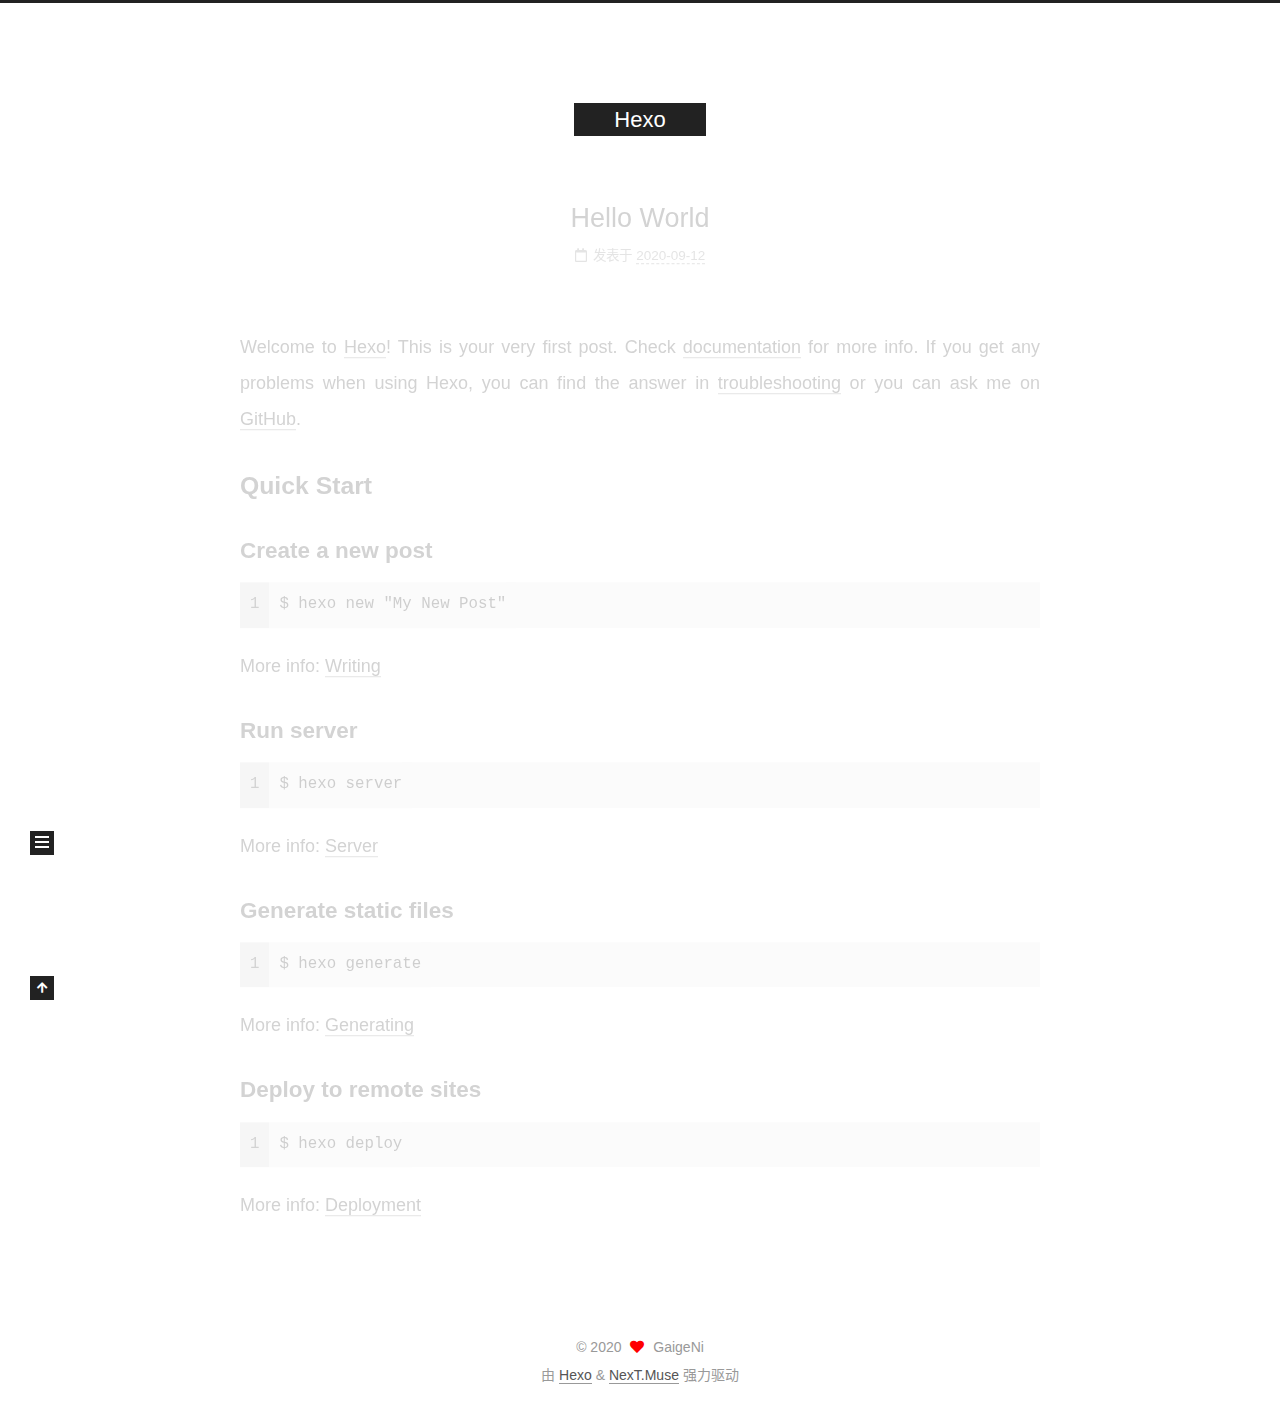
==== index.html @ 08816b99 "Site updated: 2020-09-12 10:30:13" ====
<!DOCTYPE html>
<html lang="zh-CN">
<head>
  <meta charset="UTF-8">
<meta name="viewport" content="width=device-width, initial-scale=1, maximum-scale=2">
<meta name="theme-color" content="#222">
<meta name="generator" content="Hexo 5.1.1">
  <link rel="apple-touch-icon" sizes="180x180" href="/images/apple-touch-icon-next.png">
  <link rel="icon" type="image/png" sizes="32x32" href="/images/favicon-32x32-next.png">
  <link rel="icon" type="image/png" sizes="16x16" href="/images/favicon-16x16-next.png">
  <link rel="mask-icon" href="/images/logo.svg" color="#222">

<link rel="stylesheet" href="/css/main.css">


<link rel="stylesheet" href="/lib/font-awesome/css/all.min.css">

<script id="hexo-configurations">
    var NexT = window.NexT || {};
    var CONFIG = {"hostname":"gaigeni.github.io","root":"/","scheme":"Muse","version":"8.0.0-rc.3","exturl":false,"sidebar":{"position":"left","display":"post","padding":18,"offset":12,"onmobile":false},"copycode":{"enable":false,"show_result":false,"style":null},"back2top":{"enable":true,"sidebar":false,"scrollpercent":false},"bookmark":{"enable":false,"color":"#222","save":"auto"},"fancybox":false,"mediumzoom":false,"lazyload":false,"pangu":false,"comments":{"style":"tabs","active":null,"storage":true,"lazyload":false,"nav":null},"algolia":{"hits":{"per_page":10},"labels":{"input_placeholder":"Search for Posts","hits_empty":"We didn't find any results for the search: ${query}","hits_stats":"${hits} results found in ${time} ms"}},"localsearch":{"enable":false,"trigger":"auto","top_n_per_article":1,"unescape":false,"preload":false},"motion":{"enable":true,"async":false,"transition":{"post_block":"fadeIn","post_header":"slideDownIn","post_body":"slideDownIn","coll_header":"slideLeftIn","sidebar":"slideUpIn"}}};
  </script>

  <meta property="og:type" content="website">
<meta property="og:title" content="Hexo">
<meta property="og:url" content="https://gaigeni.github.io/index.html">
<meta property="og:site_name" content="Hexo">
<meta property="og:locale" content="zh_CN">
<meta property="article:author" content="GaigeNi">
<meta name="twitter:card" content="summary">

<link rel="canonical" href="https://gaigeni.github.io/">


<script id="page-configurations">
  // https://hexo.io/docs/variables.html
  CONFIG.page = {
    sidebar: "",
    isHome : true,
    isPost : false,
    lang   : 'zh-CN'
  };
</script>

  <title>Hexo</title>
  






  <noscript>
  <style>
  .use-motion .brand,
  .use-motion .menu-item,
  .sidebar-inner,
  .use-motion .post-block,
  .use-motion .pagination,
  .use-motion .comments,
  .use-motion .post-header,
  .use-motion .post-body,
  .use-motion .collection-header { opacity: initial; }

  .use-motion .site-title,
  .use-motion .site-subtitle {
    opacity: initial;
    top: initial;
  }

  .use-motion .logo-line-before i { left: initial; }
  .use-motion .logo-line-after i { right: initial; }
  </style>
</noscript>

</head>

<body itemscope itemtype="http://schema.org/WebPage">
  <div class="container use-motion">
    <div class="headband"></div>

    <header class="header" itemscope itemtype="http://schema.org/WPHeader">
      <div class="header-inner"><div class="site-brand-container">
  <div class="site-nav-toggle">
    <div class="toggle" aria-label="切换导航栏">
    </div>
  </div>

  <div class="site-meta">

    <a href="/" class="brand" rel="start">
      <span class="logo-line-before"><i></i></span>
      <h1 class="site-title">Hexo</h1>
      <span class="logo-line-after"><i></i></span>
    </a>
  </div>

  <div class="site-nav-right">
    <div class="toggle popup-trigger">
    </div>
  </div>
</div>







</div>
    </header>

    
  <div class="back-to-top">
    <i class="fa fa-arrow-up"></i>
    <span>0%</span>
  </div>


    <main class="main">
      <div class="main-inner">
        <div class="content-wrap">
          

          <div class="content index posts-expand">
            
      
  
  
  <article itemscope itemtype="http://schema.org/Article" class="post-block" lang="zh-CN">
    <link itemprop="mainEntityOfPage" href="https://gaigeni.github.io/2020/09/12/hello-world/">

    <span hidden itemprop="author" itemscope itemtype="http://schema.org/Person">
      <meta itemprop="image" content="/images/avatar.gif">
      <meta itemprop="name" content="GaigeNi">
      <meta itemprop="description" content="">
    </span>

    <span hidden itemprop="publisher" itemscope itemtype="http://schema.org/Organization">
      <meta itemprop="name" content="Hexo">
    </span>
      <header class="post-header">
        <h2 class="post-title" itemprop="name headline">
          
            <a href="/2020/09/12/hello-world/" class="post-title-link" itemprop="url">Hello World</a>
        </h2>

        <div class="post-meta">
            <span class="post-meta-item">
              <span class="post-meta-item-icon">
                <i class="far fa-calendar"></i>
              </span>
              <span class="post-meta-item-text">发表于</span>

              <time title="创建时间：2020-09-12 09:57:28" itemprop="dateCreated datePublished" datetime="2020-09-12T09:57:28+08:00">2020-09-12</time>
            </span>

          

        </div>
      </header>

    
    
    
    <div class="post-body" itemprop="articleBody">

      
          <p>Welcome to <a target="_blank" rel="noopener" href="https://hexo.io/">Hexo</a>! This is your very first post. Check <a target="_blank" rel="noopener" href="https://hexo.io/docs/">documentation</a> for more info. If you get any problems when using Hexo, you can find the answer in <a target="_blank" rel="noopener" href="https://hexo.io/docs/troubleshooting.html">troubleshooting</a> or you can ask me on <a target="_blank" rel="noopener" href="https://github.com/hexojs/hexo/issues">GitHub</a>.</p>
<h2 id="Quick-Start"><a href="#Quick-Start" class="headerlink" title="Quick Start"></a>Quick Start</h2><h3 id="Create-a-new-post"><a href="#Create-a-new-post" class="headerlink" title="Create a new post"></a>Create a new post</h3><figure class="highlight bash"><table><tr><td class="gutter"><pre><span class="line">1</span><br></pre></td><td class="code"><pre><span class="line">$ hexo new <span class="string">&quot;My New Post&quot;</span></span><br></pre></td></tr></table></figure>

<p>More info: <a target="_blank" rel="noopener" href="https://hexo.io/docs/writing.html">Writing</a></p>
<h3 id="Run-server"><a href="#Run-server" class="headerlink" title="Run server"></a>Run server</h3><figure class="highlight bash"><table><tr><td class="gutter"><pre><span class="line">1</span><br></pre></td><td class="code"><pre><span class="line">$ hexo server</span><br></pre></td></tr></table></figure>

<p>More info: <a target="_blank" rel="noopener" href="https://hexo.io/docs/server.html">Server</a></p>
<h3 id="Generate-static-files"><a href="#Generate-static-files" class="headerlink" title="Generate static files"></a>Generate static files</h3><figure class="highlight bash"><table><tr><td class="gutter"><pre><span class="line">1</span><br></pre></td><td class="code"><pre><span class="line">$ hexo generate</span><br></pre></td></tr></table></figure>

<p>More info: <a target="_blank" rel="noopener" href="https://hexo.io/docs/generating.html">Generating</a></p>
<h3 id="Deploy-to-remote-sites"><a href="#Deploy-to-remote-sites" class="headerlink" title="Deploy to remote sites"></a>Deploy to remote sites</h3><figure class="highlight bash"><table><tr><td class="gutter"><pre><span class="line">1</span><br></pre></td><td class="code"><pre><span class="line">$ hexo deploy</span><br></pre></td></tr></table></figure>

<p>More info: <a target="_blank" rel="noopener" href="https://hexo.io/docs/one-command-deployment.html">Deployment</a></p>

      
    </div>

    
    
    
      <footer class="post-footer">
        <div class="post-eof"></div>
      </footer>
  </article>
  
  
  


  



          </div>
          

<script>
  window.addEventListener('tabs:register', () => {
    let { activeClass } = CONFIG.comments;
    if (CONFIG.comments.storage) {
      activeClass = localStorage.getItem('comments_active') || activeClass;
    }
    if (activeClass) {
      let activeTab = document.querySelector(`a[href="#comment-${activeClass}"]`);
      if (activeTab) {
        activeTab.click();
      }
    }
  });
  if (CONFIG.comments.storage) {
    window.addEventListener('tabs:click', event => {
      if (!event.target.matches('.tabs-comment .tab-content .tab-pane')) return;
      let commentClass = event.target.classList[1];
      localStorage.setItem('comments_active', commentClass);
    });
  }
</script>

        </div>
          
  
  <div class="toggle sidebar-toggle">
    <span class="toggle-line toggle-line-first"></span>
    <span class="toggle-line toggle-line-middle"></span>
    <span class="toggle-line toggle-line-last"></span>
  </div>

  <aside class="sidebar">
    <div class="sidebar-inner">

      <ul class="sidebar-nav motion-element">
        <li class="sidebar-nav-toc">
          文章目录
        </li>
        <li class="sidebar-nav-overview">
          站点概览
        </li>
      </ul>

      <!--noindex-->
      <div class="post-toc-wrap sidebar-panel">
      </div>
      <!--/noindex-->

      <div class="site-overview-wrap sidebar-panel">
        <div class="site-author motion-element" itemprop="author" itemscope itemtype="http://schema.org/Person">
  <p class="site-author-name" itemprop="name">GaigeNi</p>
  <div class="site-description" itemprop="description"></div>
</div>
<div class="site-state-wrap motion-element">
  <nav class="site-state">
      <div class="site-state-item site-state-posts">
          <a href="/archives">
          <span class="site-state-item-count">1</span>
          <span class="site-state-item-name">日志</span>
        </a>
      </div>
  </nav>
</div>



      </div>

    </div>
  </aside>
  <div id="sidebar-dimmer"></div>


      </div>
    </main>

    <footer class="footer">
      <div class="footer-inner">
        

        

<div class="copyright">
  
  &copy; 
  <span itemprop="copyrightYear">2020</span>
  <span class="with-love">
    <i class="fa fa-heart"></i>
  </span>
  <span class="author" itemprop="copyrightHolder">GaigeNi</span>
</div>
  <div class="powered-by">由 <a href="https://hexo.io/" class="theme-link" rel="noopener" target="_blank">Hexo</a> & <a href="https://theme-next.js.org/muse/" class="theme-link" rel="noopener" target="_blank">NexT.Muse</a> 强力驱动
  </div>

        








      </div>
    </footer>
  </div>

  
  <script src="/lib/anime.min.js"></script>
  <script src="/lib/velocity/velocity.min.js"></script>
  <script src="/lib/velocity/velocity.ui.min.js"></script>

<script src="/js/utils.js"></script>

<script src="/js/motion.js"></script>


<script src="/js/schemes/muse.js"></script>


<script src="/js/next-boot.js"></script>




  















  

  

</body>
</html>
---- css/main.css ----
:root {
  --body-bg-color: #fff;
  --content-bg-color: #fff;
  --card-bg-color: #f5f5f5;
  --text-color: #555;
  --blockquote-color: #666;
  --link-color: #555;
  --link-hover-color: #222;
  --brand-color: #fff;
  --brand-hover-color: #fff;
  --table-row-odd-bg-color: #f9f9f9;
  --table-row-hover-bg-color: #f5f5f5;
  --menu-item-bg-color: #f5f5f5;
  --btn-default-bg: #222;
  --btn-default-color: #fff;
  --btn-default-border-color: #222;
  --btn-default-hover-bg: #fff;
  --btn-default-hover-color: #222;
  --btn-default-hover-border-color: #222;
  --highlight-background: #f0f0f0;
  --highlight-foreground: #444;
  --highlight-gutter-background: #dedede;
  --highlight-gutter-foreground: #555;
}
html {
  line-height: 1.15; /* 1 */
  -webkit-text-size-adjust: 100%; /* 2 */
}
body {
  margin: 0;
}
main {
  display: block;
}
h1 {
  font-size: 2em;
  margin: 0.67em 0;
}
hr {
  box-sizing: content-box; /* 1 */
  height: 0; /* 1 */
  overflow: visible; /* 2 */
}
pre {
  font-family: monospace, monospace; /* 1 */
  font-size: 1em; /* 2 */
}
a {
  background: transparent;
}
abbr[title] {
  border-bottom: none; /* 1 */
  text-decoration: underline; /* 2 */
  text-decoration: underline dotted; /* 2 */
}
b,
strong {
  font-weight: bolder;
}
code,
kbd,
samp {
  font-family: monospace, monospace; /* 1 */
  font-size: 1em; /* 2 */
}
small {
  font-size: 80%;
}
sub,
sup {
  font-size: 75%;
  line-height: 0;
  position: relative;
  vertical-align: baseline;
}
sub {
  bottom: -0.25em;
}
sup {
  top: -0.5em;
}
img {
  border-style: none;
}
button,
input,
optgroup,
select,
textarea {
  font-family: inherit; /* 1 */
  font-size: 100%; /* 1 */
  line-height: 1.15; /* 1 */
  margin: 0; /* 2 */
}
button,
input {
/* 1 */
  overflow: visible;
}
button,
select {
/* 1 */
  text-transform: none;
}
button,
[type='button'],
[type='reset'],
[type='submit'] {
  -webkit-appearance: button;
}
button::-moz-focus-inner,
[type='button']::-moz-focus-inner,
[type='reset']::-moz-focus-inner,
[type='submit']::-moz-focus-inner {
  border-style: none;
  padding: 0;
}
button:-moz-focusring,
[type='button']:-moz-focusring,
[type='reset']:-moz-focusring,
[type='submit']:-moz-focusring {
  outline: 1px dotted ButtonText;
}
fieldset {
  padding: 0.35em 0.75em 0.625em;
}
legend {
  box-sizing: border-box; /* 1 */
  color: inherit; /* 2 */
  display: table; /* 1 */
  max-width: 100%; /* 1 */
  padding: 0; /* 3 */
  white-space: normal; /* 1 */
}
progress {
  vertical-align: baseline;
}
textarea {
  overflow: auto;
}
[type='checkbox'],
[type='radio'] {
  box-sizing: border-box; /* 1 */
  padding: 0; /* 2 */
}
[type='number']::-webkit-inner-spin-button,
[type='number']::-webkit-outer-spin-button {
  height: auto;
}
[type='search'] {
  outline-offset: -2px; /* 2 */
  -webkit-appearance: textfield; /* 1 */
}
[type='search']::-webkit-search-decoration {
  -webkit-appearance: none;
}
::-webkit-file-upload-button {
  font: inherit; /* 2 */
  -webkit-appearance: button; /* 1 */
}
details {
  display: block;
}
summary {
  display: list-item;
}
template {
  display: none;
}
[hidden] {
  display: none;
}
::selection {
  background: #262a30;
  color: #eee;
}
html,
body {
  height: 100%;
}
body {
  background: var(--body-bg-color);
  color: var(--text-color);
  font-family: 'Lato', "PingFang SC", "Microsoft YaHei", sans-serif;
  font-size: 1em;
  line-height: 2;
}
@media (max-width: 991px) {
  body {
    padding-left: 0 !important;
    padding-right: 0 !important;
  }
}
h1,
h2,
h3,
h4,
h5,
h6 {
  font-family: 'Lato', "PingFang SC", "Microsoft YaHei", sans-serif;
  font-weight: bold;
  line-height: 1.5;
  margin: 20px 0 15px;
}
h1 {
  font-size: 1.5em;
}
h2 {
  font-size: 1.375em;
}
h3 {
  font-size: 1.25em;
}
h4 {
  font-size: 1.125em;
}
h5 {
  font-size: 1em;
}
h6 {
  font-size: 0.875em;
}
p {
  margin: 0 0 20px 0;
}
a,
span.exturl {
  border-bottom: 1px solid #999;
  color: var(--link-color);
  outline: 0;
  text-decoration: none;
  overflow-wrap: break-word;
  word-wrap: break-word;
  cursor: pointer;
}
a:hover,
span.exturl:hover {
  border-bottom-color: var(--link-hover-color);
  color: var(--link-hover-color);
}
iframe,
img,
video {
  display: block;
  margin-left: auto;
  margin-right: auto;
  max-width: 100%;
}
hr {
  background-image: repeating-linear-gradient(-45deg, #ddd, #ddd 4px, transparent 4px, transparent 8px);
  border: 0;
  height: 3px;
  margin: 40px 0;
}
blockquote {
  border-left: 4px solid #ddd;
  color: var(--blockquote-color);
  margin: 0;
  padding: 0 15px;
}
blockquote cite::before {
  content: '-';
  padding: 0 5px;
}
dt {
  font-weight: bold;
}
dd {
  margin: 0;
  padding: 0;
}
kbd {
  background-color: #f5f5f5;
  background-image: linear-gradient(#eee, #fff, #eee);
  border: 1px solid #ccc;
  border-radius: 0.2em;
  box-shadow: 0.1em 0.1em 0.2em rgba(0,0,0,0.1);
  color: #555;
  font-family: inherit;
  padding: 0.1em 0.3em;
  white-space: nowrap;
}
.table-container {
  overflow: auto;
}
table {
  border-collapse: collapse;
  border-spacing: 0;
  font-size: 0.875em;
  margin: 0 0 20px 0;
  width: 100%;
}
tbody tr:nth-of-type(odd) {
  background: var(--table-row-odd-bg-color);
}
tbody tr:hover {
  background: var(--table-row-hover-bg-color);
}
caption,
th,
td {
  font-weight: normal;
  padding: 8px;
  vertical-align: middle;
}
th,
td {
  border: 1px solid #ddd;
  border-bottom: 3px solid #ddd;
}
th {
  font-weight: 700;
  padding-bottom: 10px;
}
td {
  border-bottom-width: 1px;
}
.btn {
  background: var(--btn-default-bg);
  border: 2px solid var(--btn-default-border-color);
  border-radius: 0;
  color: var(--btn-default-color);
  display: inline-block;
  font-size: 0.875em;
  line-height: 2;
  padding: 0 20px;
  text-decoration: none;
  transition-property: background-color;
  transition-delay: 0s;
  transition-duration: 0.2s;
  transition-timing-function: ease-in-out;
}
.btn:hover {
  background: var(--btn-default-hover-bg);
  border-color: var(--btn-default-hover-border-color);
  color: var(--btn-default-hover-color);
}
.btn + .btn {
  margin: 0 0 8px 8px;
}
.btn .fa-fw {
  text-align: left;
  width: 1.285714285714286em;
}
.toggle {
  line-height: 0;
}
.toggle .toggle-line {
  background: #fff;
  display: inline-block;
  height: 2px;
  left: 0;
  position: relative;
  top: 0;
  transition: all 0.4s;
  vertical-align: top;
  width: 100%;
}
.toggle .toggle-line:not(:first-child) {
  margin-top: 3px;
}
.toggle.toggle-arrow .toggle-line-first {
  left: 50%;
  top: 2px;
  transform: rotate(45deg);
  width: 50%;
}
.toggle.toggle-arrow .toggle-line-middle {
  left: 2px;
  width: 90%;
}
.toggle.toggle-arrow .toggle-line-last {
  left: 50%;
  top: -2px;
  transform: rotate(-45deg);
  width: 50%;
}
.toggle.toggle-close .toggle-line-first {
  transform: rotate(-45deg);
  top: 5px;
}
.toggle.toggle-close .toggle-line-middle {
  opacity: 0;
}
.toggle.toggle-close .toggle-line-last {
  transform: rotate(45deg);
  top: -5px;
}
/*

Original highlight.js style (c) Ivan Sagalaev <maniac@softwaremaniacs.org>

*/

.hljs {
  display: block;
  overflow-x: auto;
  padding: 0.5em;
  background: #F0F0F0;
}


/* Base color: saturation 0; */

.hljs,
.hljs-subst {
  color: #444;
}

.hljs-comment {
  color: #888888;
}

.hljs-keyword,
.hljs-attribute,
.hljs-selector-tag,
.hljs-meta-keyword,
.hljs-doctag,
.hljs-name {
  font-weight: bold;
}


/* User color: hue: 0 */

.hljs-type,
.hljs-string,
.hljs-number,
.hljs-selector-id,
.hljs-selector-class,
.hljs-quote,
.hljs-template-tag,
.hljs-deletion {
  color: #880000;
}

.hljs-title,
.hljs-section {
  color: #880000;
  font-weight: bold;
}

.hljs-regexp,
.hljs-symbol,
.hljs-variable,
.hljs-template-variable,
.hljs-link,
.hljs-selector-attr,
.hljs-selector-pseudo {
  color: #BC6060;
}


/* Language color: hue: 90; */

.hljs-literal {
  color: #78A960;
}

.hljs-built_in,
.hljs-bullet,
.hljs-code,
.hljs-addition {
  color: #397300;
}


/* Meta color: hue: 200 */

.hljs-meta {
  color: #1f7199;
}

.hljs-meta-string {
  color: #4d99bf;
}


/* Misc effects */

.hljs-emphasis {
  font-style: italic;
}

.hljs-strong {
  font-weight: bold;
}

.highlight,
pre {
  background: var(--highlight-background);
  color: var(--highlight-foreground);
  line-height: 1.6;
  margin: 0 auto 20px;
}
pre,
code {
  font-family: consolas, Menlo, monospace, "PingFang SC", "Microsoft YaHei";
}
code {
  background: #eee;
  border-radius: 3px;
  color: #555;
  padding: 2px 4px;
  overflow-wrap: break-word;
  word-wrap: break-word;
}
.highlight {
  position: relative;
}
.highlight pre {
  border: 0;
  margin: 0;
  padding: 10px 0;
}
.highlight table {
  border: 0;
  margin: 0;
  width: auto;
}
.highlight td {
  border: 0;
  padding: 0;
}
.highlight figcaption {
  background: var(--highlight-gutter-background);
  color: var(--highlight-foreground);
  display: flex;
  font-size: 0.875em;
  justify-content: space-between;
  line-height: 1.2;
  padding: 0.5em;
}
.highlight figcaption a {
  color: var(--highlight-foreground);
}
.highlight figcaption a:hover {
  border-bottom-color: var(--highlight-foreground);
}
.highlight figcaption a,
.highlight figcaption span {
  min-width: 0;
}
.highlight .gutter {
  -moz-user-select: none;
  -ms-user-select: none;
  -webkit-user-select: none;
  user-select: none;
}
.highlight .gutter pre {
  background: var(--highlight-gutter-background);
  color: var(--highlight-gutter-foreground);
  padding-left: 10px;
  padding-right: 10px;
  text-align: right;
}
.highlight .code pre {
  background: var(--highlight-background);
  padding-left: 10px;
  width: 100%;
}
.gist table {
  width: auto;
}
.gist table td {
  border: 0;
}
pre {
  overflow: auto;
  padding: 10px;
}
pre code {
  background: none;
  color: var(--highlight-foreground);
  font-size: 0.875em;
  padding: 0;
  text-shadow: none;
}
.blockquote-center {
  border-left: none;
  margin: 40px 0;
  padding: 0;
  position: relative;
  text-align: center;
}
.blockquote-center .fa {
  display: block;
  opacity: 0.6;
  position: absolute;
  width: 100%;
}
.blockquote-center .fa-quote-left {
  border-top: 1px solid #ccc;
  text-align: left;
  top: -20px;
}
.blockquote-center .fa-quote-right {
  border-bottom: 1px solid #ccc;
  text-align: right;
  bottom: -20px;
}
.blockquote-center p,
.blockquote-center div {
  text-align: center;
}
.post-body .group-picture img {
  margin: 0 auto;
  padding: 0 3px;
}
.group-picture-row {
  margin-bottom: 6px;
  overflow: hidden;
}
.group-picture-column {
  float: left;
  margin-bottom: 10px;
}
.post-body .label {
  color: #555;
  display: inline;
  padding: 0 2px;
}
.post-body .label.default {
  background: #f0f0f0;
}
.post-body .label.primary {
  background: #efe6f7;
}
.post-body .label.info {
  background: #e5f2f8;
}
.post-body .label.success {
  background: #e7f4e9;
}
.post-body .label.warning {
  background: #fcf6e1;
}
.post-body .label.danger {
  background: #fae8eb;
}
.post-body .link-grid {
  display: grid;
  grid-gap: 1.5rem 1.5rem;
  grid-template-columns: 1fr 1fr;
  padding: 1.5rem;
}
@media (max-width: 767px) {
  .post-body .link-grid {
    grid-template-columns: 1fr;
  }
}
.post-body .link-grid .link-grid-container {
  border: solid #ddd;
  box-shadow: 1rem 1rem 0.5rem #808080;
  height: 5rem;
  padding: 0.5rem;
  position: relative;
  transition: background 0.3s;
}
.post-body .link-grid .link-grid-container:hover {
  animation: shake 0.5s;
  background: rgba(230,244,250,0.5);
}
.post-body .link-grid .link-grid-container:active {
  box-shadow: 0.5rem 0.5rem 0.25rem #808080;
  transform: translate(0.2rem, 0.2rem);
}
.post-body .link-grid .link-grid-container .link-grid-image {
  background-clip: content-box;
  background-origin: content-box;
  background-size: cover;
  border: 1px solid #ddd;
  border-radius: 50%;
  box-sizing: border-box;
  height: 5rem;
  padding: 3px;
  position: absolute;
  width: 5rem;
}
.post-body .link-grid .link-grid-container p {
  margin: 0 1rem 0 6rem;
}
.post-body .link-grid .link-grid-container p:first-of-type {
  font-size: 1.2em;
}
.post-body .link-grid .link-grid-container p:last-of-type {
  font-size: 0.8em;
  line-height: 1.3rem;
  opacity: 0.7;
}
.post-body .link-grid .link-grid-container a {
  border: 0;
  height: 100%;
  left: 0;
  position: absolute;
  top: 0;
  width: 100%;
}
@-moz-keyframes shake {
  0% {
    transform: translate(1pt, 1pt) rotate(0deg);
  }
  10% {
    transform: translate(-1pt, -2pt) rotate(-1deg);
  }
  20% {
    transform: translate(-3pt, 0pt) rotate(1deg);
  }
  30% {
    transform: translate(3pt, 2pt) rotate(0deg);
  }
  40% {
    transform: translate(1pt, -1pt) rotate(1deg);
  }
  50% {
    transform: translate(-1pt, 2pt) rotate(-1deg);
  }
  60% {
    transform: translate(-3pt, 1pt) rotate(0deg);
  }
  70% {
    transform: translate(3pt, 1pt) rotate(-1deg);
  }
  80% {
    transform: translate(-1pt, -1pt) rotate(1deg);
  }
  90% {
    transform: translate(1pt, 2pt) rotate(0deg);
  }
  100% {
    transform: translate(1pt, -2pt) rotate(-1deg);
  }
}
@-webkit-keyframes shake {
  0% {
    transform: translate(1pt, 1pt) rotate(0deg);
  }
  10% {
    transform: translate(-1pt, -2pt) rotate(-1deg);
  }
  20% {
    transform: translate(-3pt, 0pt) rotate(1deg);
  }
  30% {
    transform: translate(3pt, 2pt) rotate(0deg);
  }
  40% {
    transform: translate(1pt, -1pt) rotate(1deg);
  }
  50% {
    transform: translate(-1pt, 2pt) rotate(-1deg);
  }
  60% {
    transform: translate(-3pt, 1pt) rotate(0deg);
  }
  70% {
    transform: translate(3pt, 1pt) rotate(-1deg);
  }
  80% {
    transform: translate(-1pt, -1pt) rotate(1deg);
  }
  90% {
    transform: translate(1pt, 2pt) rotate(0deg);
  }
  100% {
    transform: translate(1pt, -2pt) rotate(-1deg);
  }
}
@-o-keyframes shake {
  0% {
    transform: translate(1pt, 1pt) rotate(0deg);
  }
  10% {
    transform: translate(-1pt, -2pt) rotate(-1deg);
  }
  20% {
    transform: translate(-3pt, 0pt) rotate(1deg);
  }
  30% {
    transform: translate(3pt, 2pt) rotate(0deg);
  }
  40% {
    transform: translate(1pt, -1pt) rotate(1deg);
  }
  50% {
    transform: translate(-1pt, 2pt) rotate(-1deg);
  }
  60% {
    transform: translate(-3pt, 1pt) rotate(0deg);
  }
  70% {
    transform: translate(3pt, 1pt) rotate(-1deg);
  }
  80% {
    transform: translate(-1pt, -1pt) rotate(1deg);
  }
  90% {
    transform: translate(1pt, 2pt) rotate(0deg);
  }
  100% {
    transform: translate(1pt, -2pt) rotate(-1deg);
  }
}
@keyframes shake {
  0% {
    transform: translate(1pt, 1pt) rotate(0deg);
  }
  10% {
    transform: translate(-1pt, -2pt) rotate(-1deg);
  }
  20% {
    transform: translate(-3pt, 0pt) rotate(1deg);
  }
  30% {
    transform: translate(3pt, 2pt) rotate(0deg);
  }
  40% {
    transform: translate(1pt, -1pt) rotate(1deg);
  }
  50% {
    transform: translate(-1pt, 2pt) rotate(-1deg);
  }
  60% {
    transform: translate(-3pt, 1pt) rotate(0deg);
  }
  70% {
    transform: translate(3pt, 1pt) rotate(-1deg);
  }
  80% {
    transform: translate(-1pt, -1pt) rotate(1deg);
  }
  90% {
    transform: translate(1pt, 2pt) rotate(0deg);
  }
  100% {
    transform: translate(1pt, -2pt) rotate(-1deg);
  }
}
.post-body .tabs {
  margin-bottom: 20px;
}
.post-body .tabs,
.tabs-comment {
  display: block;
  padding-top: 10px;
  position: relative;
}
.post-body .tabs ul.nav-tabs,
.tabs-comment ul.nav-tabs {
  display: flex;
  flex-wrap: wrap;
  margin: 0;
  margin-bottom: -1px;
  padding: 0;
}
@media (max-width: 413px) {
  .post-body .tabs ul.nav-tabs,
  .tabs-comment ul.nav-tabs {
    display: block;
    margin-bottom: 5px;
  }
}
.post-body .tabs ul.nav-tabs li.tab,
.tabs-comment ul.nav-tabs li.tab {
  border-bottom: 1px solid #ddd;
  border-left: 1px solid transparent;
  border-right: 1px solid transparent;
  border-top: 3px solid transparent;
  flex-grow: 1;
  list-style-type: none;
  border-radius: 0 0 0 0;
}
@media (max-width: 413px) {
  .post-body .tabs ul.nav-tabs li.tab,
  .tabs-comment ul.nav-tabs li.tab {
    border-bottom: 1px solid transparent;
    border-left: 3px solid transparent;
    border-right: 1px solid transparent;
    border-top: 1px solid transparent;
  }
}
@media (max-width: 413px) {
  .post-body .tabs ul.nav-tabs li.tab,
  .tabs-comment ul.nav-tabs li.tab {
    border-radius: 0;
  }
}
.post-body .tabs ul.nav-tabs li.tab a,
.tabs-comment ul.nav-tabs li.tab a {
  border-bottom: initial;
  display: block;
  line-height: 1.8;
  outline: 0;
  padding: 0.25em 0.75em;
  text-align: center;
  transition-delay: 0s;
  transition-duration: 0.2s;
  transition-timing-function: ease-out;
}
.post-body .tabs ul.nav-tabs li.tab a i,
.tabs-comment ul.nav-tabs li.tab a i {
  width: 1.285714285714286em;
}
.post-body .tabs ul.nav-tabs li.tab.active,
.tabs-comment ul.nav-tabs li.tab.active {
  border-bottom: 1px solid transparent;
  border-left: 1px solid #ddd;
  border-right: 1px solid #ddd;
  border-top: 3px solid #fc6423;
}
@media (max-width: 413px) {
  .post-body .tabs ul.nav-tabs li.tab.active,
  .tabs-comment ul.nav-tabs li.tab.active {
    border-bottom: 1px solid #ddd;
    border-left: 3px solid #fc6423;
    border-right: 1px solid #ddd;
    border-top: 1px solid #ddd;
  }
}
.post-body .tabs ul.nav-tabs li.tab.active a,
.tabs-comment ul.nav-tabs li.tab.active a {
  color: var(--link-color);
  cursor: default;
}
.post-body .tabs .tab-content .tab-pane,
.tabs-comment .tab-content .tab-pane {
  border: 1px solid #ddd;
  border-top: 0;
  padding: 20px 20px 0 20px;
  border-radius: 0;
}
.post-body .tabs .tab-content .tab-pane:not(.active),
.tabs-comment .tab-content .tab-pane:not(.active) {
  display: none;
}
.post-body .tabs .tab-content .tab-pane.active,
.tabs-comment .tab-content .tab-pane.active {
  display: block;
}
.post-body .tabs .tab-content .tab-pane.active:nth-of-type(1),
.tabs-comment .tab-content .tab-pane.active:nth-of-type(1) {
  border-radius: 0 0 0 0;
}
@media (max-width: 413px) {
  .post-body .tabs .tab-content .tab-pane.active:nth-of-type(1),
  .tabs-comment .tab-content .tab-pane.active:nth-of-type(1) {
    border-radius: 0;
  }
}
.post-body .note {
  border-radius: 3px;
  margin-bottom: 20px;
  padding: 1em;
  position: relative;
  border: 1px solid #eee;
  border-left-width: 5px;
}
.post-body .note h2,
.post-body .note h3,
.post-body .note h4,
.post-body .note h5,
.post-body .note h6 {
  margin-top: 0;
  border-bottom: initial;
  margin-bottom: 0;
  padding-top: 0;
}
.post-body .note p:first-child,
.post-body .note ul:first-child,
.post-body .note ol:first-child,
.post-body .note table:first-child,
.post-body .note pre:first-child,
.post-body .note blockquote:first-child,
.post-body .note img:first-child {
  margin-top: 0;
}
.post-body .note p:last-child,
.post-body .note ul:last-child,
.post-body .note ol:last-child,
.post-body .note table:last-child,
.post-body .note pre:last-child,
.post-body .note blockquote:last-child,
.post-body .note img:last-child {
  margin-bottom: 0;
}
.post-body .note.default {
  border-left-color: #777;
}
.post-body .note.default h2,
.post-body .note.default h3,
.post-body .note.default h4,
.post-body .note.default h5,
.post-body .note.default h6 {
  color: #777;
}
.post-body .note.primary {
  border-left-color: #6f42c1;
}
.post-body .note.primary h2,
.post-body .note.primary h3,
.post-body .note.primary h4,
.post-body .note.primary h5,
.post-body .note.primary h6 {
  color: #6f42c1;
}
.post-body .note.info {
  border-left-color: #428bca;
}
.post-body .note.info h2,
.post-body .note.info h3,
.post-body .note.info h4,
.post-body .note.info h5,
.post-body .note.info h6 {
  color: #428bca;
}
.post-body .note.success {
  border-left-color: #5cb85c;
}
.post-body .note.success h2,
.post-body .note.success h3,
.post-body .note.success h4,
.post-body .note.success h5,
.post-body .note.success h6 {
  color: #5cb85c;
}
.post-body .note.warning {
  border-left-color: #f0ad4e;
}
.post-body .note.warning h2,
.post-body .note.warning h3,
.post-body .note.warning h4,
.post-body .note.warning h5,
.post-body .note.warning h6 {
  color: #f0ad4e;
}
.post-body .note.danger {
  border-left-color: #d9534f;
}
.post-body .note.danger h2,
.post-body .note.danger h3,
.post-body .note.danger h4,
.post-body .note.danger h5,
.post-body .note.danger h6 {
  color: #d9534f;
}
.pagination .prev,
.pagination .next,
.pagination .page-number,
.pagination .space {
  display: inline-block;
  margin: 0 10px;
  padding: 0 11px;
  position: relative;
  top: -1px;
}
@media (max-width: 767px) {
  .pagination .prev,
  .pagination .next,
  .pagination .page-number,
  .pagination .space {
    margin: 0 5px;
  }
}
.pagination {
  border-top: 1px solid #eee;
  margin: 120px 0 0;
  text-align: center;
}
.pagination .prev,
.pagination .next,
.pagination .page-number {
  border-bottom: 0;
  border-top: 1px solid #eee;
  transition-property: border-color;
  transition-delay: 0s;
  transition-duration: 0.2s;
  transition-timing-function: ease-in-out;
}
.pagination .prev:hover,
.pagination .next:hover,
.pagination .page-number:hover {
  border-top-color: var(--link-hover-color);
}
.pagination .space {
  margin: 0;
  padding: 0;
}
.pagination .prev {
  margin-left: 0;
}
.pagination .next {
  margin-right: 0;
}
.pagination .page-number.current {
  background: #ccc;
  border-top-color: #ccc;
  color: var(--content-bg-color);
}
@media (max-width: 767px) {
  .pagination {
    border-top: none;
  }
  .pagination .prev,
  .pagination .next,
  .pagination .page-number {
    border-bottom: 1px solid #eee;
    border-top: 0;
    margin-bottom: 10px;
    padding: 0 10px;
  }
  .pagination .prev:hover,
  .pagination .next:hover,
  .pagination .page-number:hover {
    border-bottom-color: var(--link-hover-color);
  }
}
.comments {
  margin-top: 60px;
  overflow: hidden;
}
.comment-button-group {
  display: flex;
  flex-wrap: wrap-reverse;
  justify-content: center;
  margin: 1em 0;
}
.comment-button-group .comment-button {
  margin: 0.1em 0.2em;
}
.comment-button-group .comment-button.active {
  background: var(--btn-default-hover-bg);
  border-color: var(--btn-default-hover-border-color);
  color: var(--btn-default-hover-color);
}
.comment-position {
  display: none;
}
.comment-position.active {
  display: block;
}
.tabs-comment {
  background: var(--content-bg-color);
  margin-top: 4em;
  padding-top: 0;
}
.tabs-comment .comments {
  border: 0;
  box-shadow: none;
  margin-top: 0;
  padding-top: 0;
}
.container {
  min-height: 100%;
  position: relative;
}
.main-inner {
  margin: 0 auto;
  width: 700px;
}
@media (min-width: 1200px) {
  .main-inner {
    width: 800px;
  }
}
@media (min-width: 1600px) {
  .main-inner {
    width: 900px;
  }
}
@media (max-width: 767px) {
  .content-wrap {
    padding: 0 20px;
  }
}
.header {
  background: transparent;
}
.header-inner {
  margin: 0 auto;
  width: 700px;
}
@media (min-width: 1200px) {
  .header-inner {
    width: 800px;
  }
}
@media (min-width: 1600px) {
  .header-inner {
    width: 900px;
  }
}
.site-brand-container {
  display: flex;
  flex-shrink: 0;
  padding: 0 10px;
}
.headband {
  background: #222;
  height: 3px;
}
.site-meta {
  flex-grow: 1;
  text-align: center;
}
@media (max-width: 767px) {
  .site-meta {
    text-align: center;
  }
}
.brand {
  border-bottom: none;
  color: var(--brand-color);
  display: inline-block;
  line-height: 1.375em;
  padding: 0 40px;
  position: relative;
}
.brand:hover {
  color: var(--brand-hover-color);
}
.site-title {
  font-family: 'Lato', "PingFang SC", "Microsoft YaHei", sans-serif;
  font-size: 1.375em;
  font-weight: normal;
  margin: 0;
}
.site-subtitle {
  color: #999;
  font-size: 0.8125em;
  margin: 10px 0;
}
.use-motion .brand {
  opacity: 0;
}
.use-motion .site-title,
.use-motion .site-subtitle,
.use-motion .custom-logo-image {
  opacity: 0;
  position: relative;
  top: -10px;
}
.site-nav-toggle,
.site-nav-right {
  display: none;
}
@media (max-width: 767px) {
  .site-nav-toggle,
  .site-nav-right {
    display: flex;
    flex-direction: column;
    justify-content: center;
  }
}
.site-nav-toggle .toggle,
.site-nav-right .toggle {
  color: var(--text-color);
  padding: 10px;
  width: 22px;
}
.site-nav-toggle .toggle .toggle-line,
.site-nav-right .toggle .toggle-line {
  background: var(--text-color);
  border-radius: 1px;
}
.site-nav {
  display: block;
}
@media (max-width: 767px) {
  .site-nav {
    clear: both;
    display: none;
  }
}
.site-nav.site-nav-on {
  display: block;
}
.menu {
  margin-top: 20px;
  padding-left: 0;
  text-align: center;
}
.menu-item {
  display: inline-block;
  list-style: none;
  margin: 0 10px;
}
@media (max-width: 767px) {
  .menu-item {
    display: block;
    margin-top: 10px;
  }
  .menu-item.menu-item-search {
    display: none;
  }
}
.menu-item a,
.menu-item span.exturl {
  border-bottom: 0;
  display: block;
  font-size: 0.8125em;
  transition-property: border-color;
  transition-delay: 0s;
  transition-duration: 0.2s;
  transition-timing-function: ease-in-out;
}
@media (hover: none) {
  .menu-item a:hover,
  .menu-item span.exturl:hover {
    border-bottom-color: transparent !important;
  }
}
.menu-item .fa,
.menu-item .fab,
.menu-item .far,
.menu-item .fas {
  margin-right: 8px;
}
.menu-item .badge {
  display: inline-block;
  font-weight: bold;
  line-height: 1;
  margin-left: 0.35em;
  margin-top: 0.35em;
  text-align: center;
  white-space: nowrap;
}
@media (max-width: 767px) {
  .menu-item .badge {
    float: right;
    margin-left: 0;
  }
}
.menu-item-active a,
.menu .menu-item a:hover,
.menu .menu-item span.exturl:hover {
  background: var(--menu-item-bg-color);
}
.use-motion .menu-item {
  opacity: 0;
}
.sidebar {
  background: #222;
  bottom: 0;
  box-shadow: inset 0 2px 6px #000;
  position: fixed;
  top: 0;
}
@media (max-width: 991px) {
  .sidebar {
    display: none;
  }
}
.sidebar-inner {
  color: #999;
  padding: 18px 10px;
  text-align: center;
}
.cc-license {
  margin-top: 10px;
  text-align: center;
}
.cc-license .cc-opacity {
  border-bottom: none;
  opacity: 0.7;
}
.cc-license .cc-opacity:hover {
  opacity: 0.9;
}
.cc-license img {
  display: inline-block;
}
.site-author-image {
  border: 2px solid #333;
  display: block;
  margin: 0 auto;
  max-width: 96px;
  padding: 2px;
}
.site-author-name {
  color: #f5f5f5;
  font-weight: normal;
  margin: 5px 0 0;
  text-align: center;
}
.site-description {
  color: #999;
  font-size: 1em;
  margin-top: 5px;
  text-align: center;
}
.links-of-author {
  margin-top: 15px;
}
.links-of-author a,
.links-of-author span.exturl {
  border-bottom-color: #555;
  display: inline-block;
  font-size: 0.8125em;
  margin-bottom: 10px;
  margin-right: 10px;
  vertical-align: middle;
}
.links-of-author a::before,
.links-of-author span.exturl::before {
  background: #ffffc2;
  border-radius: 50%;
  content: ' ';
  display: inline-block;
  height: 4px;
  margin-right: 3px;
  vertical-align: middle;
  width: 4px;
}
.sidebar-button {
  margin-top: 15px;
}
.sidebar-button a {
  border: 1px solid #fc6423;
  border-radius: 4px;
  color: #fc6423;
  display: inline-block;
  padding: 0 15px;
}
.sidebar-button a .fa,
.sidebar-button a .fab,
.sidebar-button a .far,
.sidebar-button a .fas {
  margin-right: 5px;
}
.sidebar-button a:hover {
  background: #fc6423;
  border: 1px solid #fc6423;
  color: #fff;
}
.sidebar-button a:hover .fa,
.sidebar-button a:hover .fab,
.sidebar-button a:hover .far,
.sidebar-button a:hover .fas {
  color: #fff;
}
.links-of-blogroll {
  font-size: 0.8125em;
  margin-top: 10px;
}
.links-of-blogroll-title {
  font-size: 0.875em;
  font-weight: 600;
  margin-top: 0;
}
.links-of-blogroll-list {
  list-style: none;
  margin: 0;
  padding: 0;
}
#sidebar-dimmer {
  display: none;
}
@media (max-width: 767px) {
  #sidebar-dimmer {
    background: #000;
    display: block;
    height: 100%;
    left: 100%;
    opacity: 0;
    position: fixed;
    top: 0;
    width: 100%;
    z-index: 1100;
  }
  .sidebar-active + #sidebar-dimmer {
    opacity: 0.7;
    transform: translateX(-100%);
    transition: opacity 0.5s;
  }
}
.sidebar-nav {
  margin: 0;
  padding-bottom: 20px;
  padding-left: 0;
}
.sidebar-nav li {
  border-bottom: 1px solid transparent;
  color: #666;
  cursor: pointer;
  display: inline-block;
  font-size: 0.875em;
}
.sidebar-nav li.sidebar-nav-overview {
  margin-left: 10px;
}
.sidebar-nav li:hover {
  color: #f5f5f5;
}
.sidebar-nav .sidebar-nav-active {
  border-bottom-color: #87daff;
  color: #87daff;
}
.sidebar-nav .sidebar-nav-active:hover {
  color: #87daff;
}
.sidebar-panel {
  display: none;
  overflow-x: hidden;
  overflow-y: auto;
}
.sidebar-panel-active {
  display: block;
}
.sidebar-toggle {
  background: #222;
  bottom: 45px;
  cursor: pointer;
  height: 14px;
  left: 30px;
  padding: 5px;
  position: fixed;
  width: 14px;
  z-index: 1300;
}
@media (max-width: 991px) {
  .sidebar-toggle {
    left: 20px;
    opacity: 0.8;
    display: none;
  }
}
.sidebar-toggle:hover .toggle-line {
  background: #87daff;
}
.post-toc {
  font-size: 0.875em;
}
.post-toc ol {
  list-style: none;
  margin: 0;
  padding: 0 2px 5px 10px;
  text-align: left;
}
.post-toc ol > ol {
  padding-left: 0;
}
.post-toc ol a {
  transition-property: all;
  transition-delay: 0s;
  transition-duration: 0.2s;
  transition-timing-function: ease-in-out;
}
.post-toc .nav-item {
  line-height: 1.8;
  overflow: hidden;
  text-overflow: ellipsis;
  white-space: nowrap;
}
.post-toc .nav .nav-child {
  display: none;
}
.post-toc .nav .active > .nav-child {
  display: block;
}
.post-toc .nav .active-current > .nav-child {
  display: block;
}
.post-toc .nav .active-current > .nav-child > .nav-item {
  display: block;
}
.post-toc .nav .active > a {
  border-bottom-color: #87daff;
  color: #87daff;
}
.post-toc .nav .active-current > a {
  color: #87daff;
}
.post-toc .nav .active-current > a:hover {
  color: #87daff;
}
.site-state {
  display: flex;
  justify-content: center;
  line-height: 1.4;
  margin-top: 10px;
  overflow: hidden;
  text-align: center;
  white-space: nowrap;
}
.site-state-item {
  padding: 0 15px;
}
.site-state-item:not(:first-child) {
  border-left: 1px solid #333;
}
.site-state-item a {
  border-bottom: none;
}
.site-state-item-count {
  display: block;
  font-size: 1.25em;
  font-weight: 600;
  text-align: center;
}
.site-state-item-name {
  color: inherit;
  font-size: 0.875em;
}
.footer {
  color: #999;
  font-size: 0.875em;
  padding: 20px 0;
}
.footer.footer-fixed {
  bottom: 0;
  left: 0;
  position: absolute;
  right: 0;
}
.footer-inner {
  box-sizing: border-box;
  margin: 0 auto;
  text-align: center;
  width: 700px;
}
@media (min-width: 1200px) {
  .footer-inner {
    width: 800px;
  }
}
@media (min-width: 1600px) {
  .footer-inner {
    width: 900px;
  }
}
.languages {
  display: inline-block;
  font-size: 1.125em;
  position: relative;
}
.languages .lang-select-label span {
  margin: 0 0.5em;
}
.languages .lang-select {
  height: 100%;
  left: 0;
  opacity: 0;
  position: absolute;
  top: 0;
  width: 100%;
}
.with-love {
  color: #ff0000;
  display: inline-block;
  margin: 0 5px;
}
.powered-by,
.theme-info {
  display: inline-block;
}
@-moz-keyframes iconAnimate {
  0%, 100% {
    transform: scale(1);
  }
  10%, 30% {
    transform: scale(0.9);
  }
  20%, 40%, 60%, 80% {
    transform: scale(1.1);
  }
  50%, 70% {
    transform: scale(1.1);
  }
}
@-webkit-keyframes iconAnimate {
  0%, 100% {
    transform: scale(1);
  }
  10%, 30% {
    transform: scale(0.9);
  }
  20%, 40%, 60%, 80% {
    transform: scale(1.1);
  }
  50%, 70% {
    transform: scale(1.1);
  }
}
@-o-keyframes iconAnimate {
  0%, 100% {
    transform: scale(1);
  }
  10%, 30% {
    transform: scale(0.9);
  }
  20%, 40%, 60%, 80% {
    transform: scale(1.1);
  }
  50%, 70% {
    transform: scale(1.1);
  }
}
@keyframes iconAnimate {
  0%, 100% {
    transform: scale(1);
  }
  10%, 30% {
    transform: scale(0.9);
  }
  20%, 40%, 60%, 80% {
    transform: scale(1.1);
  }
  50%, 70% {
    transform: scale(1.1);
  }
}
.back-to-top {
  font-size: 12px;
  text-align: center;
  transition-delay: 0s;
  transition-duration: 0.2s;
  transition-timing-function: ease-in-out;
}
.back-to-top {
  background: #222;
  bottom: -100px;
  box-sizing: border-box;
  color: #fff;
  cursor: pointer;
  left: 30px;
  opacity: 1;
  padding: 0 6px;
  position: fixed;
  transition-property: bottom;
  z-index: 1300;
  width: 24px;
}
.back-to-top span {
  display: none;
}
.back-to-top:hover {
  color: #87daff;
}
.back-to-top.back-to-top-on {
  bottom: 19px;
}
@media (max-width: 991px) {
  .back-to-top {
    left: 20px;
    opacity: 0.8;
  }
}
.post-body {
  font-family: 'Lato', "PingFang SC", "Microsoft YaHei", sans-serif;
  overflow-wrap: break-word;
  word-wrap: break-word;
}
@media (min-width: 1200px) {
  .post-body {
    font-size: 1.125em;
  }
}
.post-body .exturl .fa {
  font-size: 0.875em;
  margin-left: 4px;
}
.post-body .image-caption,
.post-body .figure .caption {
  color: #999;
  font-size: 0.875em;
  font-weight: bold;
  line-height: 1;
  margin: -20px auto 15px;
  text-align: center;
}
.post-sticky-flag {
  display: inline-block;
  transform: rotate(30deg);
}
.post-button {
  margin-top: 40px;
  text-align: center;
}
.use-motion .post-block,
.use-motion .pagination,
.use-motion .comments {
  opacity: 0;
}
.use-motion .post-header {
  opacity: 0;
}
.use-motion .post-body {
  opacity: 0;
}
.use-motion .collection-header {
  opacity: 0;
}
.posts-collapse {
  margin-left: 35px;
  position: relative;
}
@media (max-width: 767px) {
  .posts-collapse {
    margin-left: 0px;
    margin-right: 0px;
  }
}
.posts-collapse .collection-title {
  font-size: 1.125em;
  position: relative;
}
.posts-collapse .collection-title::before {
  background: #999;
  border: 1px solid #fff;
  border-radius: 50%;
  content: ' ';
  height: 10px;
  left: 0;
  margin-left: -6px;
  margin-top: -4px;
  position: absolute;
  top: 50%;
  width: 10px;
}
.posts-collapse .collection-year {
  font-size: 1.5em;
  font-weight: bold;
  margin: 60px 0;
  position: relative;
}
.posts-collapse .collection-year::before {
  background: #bbb;
  border-radius: 50%;
  content: ' ';
  height: 8px;
  left: 0;
  margin-left: -4px;
  margin-top: -4px;
  position: absolute;
  top: 50%;
  width: 8px;
}
.posts-collapse .collection-header {
  display: block;
  margin: 0 0 0 20px;
}
.posts-collapse .collection-header small {
  color: #bbb;
  margin-left: 5px;
}
.posts-collapse .post-header {
  border-bottom: 1px dashed #ccc;
  margin: 30px 0;
  padding-left: 15px;
  position: relative;
  transition-property: border;
  transition-delay: 0s;
  transition-duration: 0.2s;
  transition-timing-function: ease-in-out;
}
.posts-collapse .post-header::before {
  background: #bbb;
  border: 1px solid #fff;
  border-radius: 50%;
  content: ' ';
  height: 6px;
  left: 0;
  margin-left: -4px;
  position: absolute;
  top: 0.75em;
  transition-property: background;
  width: 6px;
  transition-delay: 0s;
  transition-duration: 0.2s;
  transition-timing-function: ease-in-out;
}
.posts-collapse .post-header:hover {
  border-bottom-color: #666;
}
.posts-collapse .post-header:hover::before {
  background: #222;
}
.posts-collapse .post-meta {
  display: inline;
  font-size: 0.75em;
  margin-right: 10px;
}
.posts-collapse .post-title {
  display: inline;
}
.posts-collapse .post-title a,
.posts-collapse .post-title span.exturl {
  border-bottom: none;
  color: var(--link-color);
}
.posts-collapse .post-title .fa-external-link-alt {
  font-size: 0.875em;
  margin-left: 5px;
}
.posts-collapse::before {
  background: #f5f5f5;
  content: ' ';
  height: 100%;
  left: 0;
  margin-left: -2px;
  position: absolute;
  top: 1.25em;
  width: 4px;
}
.post-eof {
  background: #ccc;
  height: 1px;
  margin: 80px auto 60px;
  text-align: center;
  width: 8%;
}
.post-block:last-of-type .post-eof {
  display: none;
}
.content {
  padding-top: 40px;
}
@media (min-width: 992px) {
  .post-body {
    text-align: justify;
  }
}
@media (max-width: 991px) {
  .post-body {
    text-align: justify;
  }
}
.post-body h1,
.post-body h2,
.post-body h3,
.post-body h4,
.post-body h5,
.post-body h6 {
  padding-top: 10px;
}
.post-body h1 .header-anchor,
.post-body h2 .header-anchor,
.post-body h3 .header-anchor,
.post-body h4 .header-anchor,
.post-body h5 .header-anchor,
.post-body h6 .header-anchor {
  border-bottom-style: none;
  color: #ccc;
  float: right;
  margin-left: 10px;
  visibility: hidden;
}
.post-body h1 .header-anchor:hover,
.post-body h2 .header-anchor:hover,
.post-body h3 .header-anchor:hover,
.post-body h4 .header-anchor:hover,
.post-body h5 .header-anchor:hover,
.post-body h6 .header-anchor:hover {
  color: inherit;
}
.post-body h1:hover .header-anchor,
.post-body h2:hover .header-anchor,
.post-body h3:hover .header-anchor,
.post-body h4:hover .header-anchor,
.post-body h5:hover .header-anchor,
.post-body h6:hover .header-anchor {
  visibility: visible;
}
.post-body iframe,
.post-body img,
.post-body video {
  margin-bottom: 20px;
}
.post-body .video-container {
  height: 0;
  margin-bottom: 20px;
  overflow: hidden;
  padding-top: 75%;
  position: relative;
  width: 100%;
}
.post-body .video-container iframe,
.post-body .video-container object,
.post-body .video-container embed {
  height: 100%;
  left: 0;
  margin: 0;
  position: absolute;
  top: 0;
  width: 100%;
}
.post-gallery {
  align-items: center;
  display: grid;
  grid-gap: 10px;
  grid-template-columns: 1fr 1fr 1fr;
  margin-bottom: 20px;
}
@media (max-width: 767px) {
  .post-gallery {
    grid-template-columns: 1fr 1fr;
  }
}
.post-gallery a {
  border: 0;
}
.post-gallery img {
  margin: 0;
}
.posts-expand .post-header {
  font-size: 1.125em;
}
.posts-expand .post-title {
  font-size: 1.5em;
  font-weight: normal;
  margin: initial;
  text-align: center;
  overflow-wrap: break-word;
  word-wrap: break-word;
}
.posts-expand .post-title-link {
  border-bottom: none;
  color: var(--link-color);
  display: inline-block;
  position: relative;
  vertical-align: top;
}
.posts-expand .post-title-link::before {
  background: var(--link-color);
  bottom: 0;
  content: '';
  height: 2px;
  left: 0;
  position: absolute;
  transform: scaleX(0);
  visibility: hidden;
  width: 100%;
  transition-delay: 0s;
  transition-duration: 0.2s;
  transition-timing-function: ease-in-out;
}
.posts-expand .post-title-link:hover::before {
  transform: scaleX(1);
  visibility: visible;
}
.posts-expand .post-title-link .fa-external-link-alt {
  font-size: 0.875em;
  margin-left: 5px;
}
.posts-expand .post-meta {
  color: #999;
  font-family: 'Lato', "PingFang SC", "Microsoft YaHei", sans-serif;
  font-size: 0.75em;
  margin: 3px 0 60px 0;
  text-align: center;
}
.posts-expand .post-meta .post-description {
  font-size: 0.875em;
  margin-top: 2px;
}
.posts-expand .post-meta time {
  border-bottom: 1px dashed #999;
  cursor: pointer;
}
.post-meta .post-meta-item + .post-meta-item::before {
  content: '|';
  margin: 0 0.5em;
}
.post-meta-divider {
  margin: 0 0.5em;
}
.post-meta-item-icon {
  margin-right: 3px;
}
@media (max-width: 991px) {
  .post-meta-item-icon {
    display: inline-block;
  }
}
@media (max-width: 991px) {
  .post-meta-item-text {
    display: none;
  }
}
.post-nav {
  border-top: 1px solid #eee;
  display: flex;
  justify-content: space-between;
  margin-top: 15px;
  padding: 10px 5px 0;
}
.post-nav-item {
  flex: 1;
}
.post-nav-item a {
  border-bottom: none;
  display: block;
  font-size: 0.875em;
  line-height: 1.6;
  position: relative;
}
.post-nav-item a:active {
  top: 2px;
}
.post-nav-item .fa {
  font-size: 0.75em;
}
.post-nav-item:first-child {
  margin-right: 15px;
}
.post-nav-item:first-child .fa {
  margin-right: 5px;
}
.post-nav-item:last-child {
  margin-left: 15px;
  text-align: right;
}
.post-nav-item:last-child .fa {
  margin-left: 5px;
}
.rtl.post-body p,
.rtl.post-body a,
.rtl.post-body h1,
.rtl.post-body h2,
.rtl.post-body h3,
.rtl.post-body h4,
.rtl.post-body h5,
.rtl.post-body h6,
.rtl.post-body li,
.rtl.post-body ul,
.rtl.post-body ol {
  direction: rtl;
  font-family: UKIJ Ekran;
}
.rtl.post-title {
  font-family: UKIJ Ekran;
}
.post-tags {
  margin-top: 40px;
  text-align: center;
}
.post-tags a {
  display: inline-block;
  font-size: 0.8125em;
}
.post-tags a:not(:last-child) {
  margin-right: 10px;
}
.post-widgets {
  border-top: 1px solid #eee;
  margin-top: 15px;
  text-align: center;
}
.wp_rating {
  height: 20px;
  line-height: 20px;
  margin-top: 10px;
  padding-top: 6px;
  text-align: center;
}
.social-like {
  display: flex;
  font-size: 0.875em;
  justify-content: center;
  text-align: center;
}
.reward-container {
  margin: 20px auto;
  padding: 10px 0;
  text-align: center;
  width: 90%;
}
.reward-container button {
  background: transparent;
  border: 2px solid #87daff;
  border-radius: 2px;
  color: #87daff;
  cursor: pointer;
  line-height: 2;
  outline: 0;
  padding: 0 15px;
  vertical-align: text-top;
  transition-delay: 0s;
  transition-duration: 0.2s;
  transition-timing-function: ease-in-out;
}
.reward-container button:hover {
  background: #87daff;
  border: 2px solid transparent;
  color: #fff;
}
#qr {
  padding-top: 20px;
}
#qr img {
  display: inline-block;
  margin: 0.8em 2em 0 2em;
  max-width: 100%;
  width: 180px;
}
.category-all-page .category-all-title {
  text-align: center;
}
.category-all-page .category-all {
  margin-top: 20px;
}
.category-all-page .category-list {
  list-style: none;
  margin: 0;
  padding: 0;
}
.category-all-page .category-list-item {
  margin: 5px 10px;
}
.category-all-page .category-list-count {
  color: #bbb;
}
.category-all-page .category-list-count::before {
  content: ' (';
  display: inline;
}
.category-all-page .category-list-count::after {
  content: ') ';
  display: inline;
}
.category-all-page .category-list-child {
  padding-left: 10px;
}
.event-list {
  padding: 0;
}
.event-list hr {
  background: #222;
  margin: 20px 0 45px 0;
}
.event-list hr::after {
  background: #222;
  color: #fff;
  content: 'NOW';
  display: inline-block;
  font-weight: bold;
  padding: 0 5px;
  text-align: right;
}
.event-list .event {
  background: #222;
  margin: 20px 0;
  min-height: 40px;
  padding: 15px 0 15px 10px;
}
.event-list .event .event-summary {
  color: #fff;
  margin: 0;
  padding-bottom: 3px;
}
.event-list .event .event-summary::before {
  animation: dot-flash 1s alternate infinite ease-in-out;
  color: #fff;
  content: '\f111';
  display: inline-block;
  font-size: 10px;
  margin-right: 25px;
  vertical-align: middle;
  font-family: 'Font Awesome 5 Free';
  font-weight: 900;
}
.event-list .event .event-relative-time {
  color: #bbb;
  display: inline-block;
  font-size: 12px;
  font-weight: normal;
  padding-left: 12px;
}
.event-list .event .event-details {
  color: #fff;
  display: block;
  line-height: 18px;
  margin-left: 56px;
  padding-bottom: 6px;
  padding-top: 3px;
  text-indent: -24px;
}
.event-list .event .event-details::before {
  color: #fff;
  display: inline-block;
  margin-right: 9px;
  text-align: center;
  text-indent: 0;
  width: 14px;
  font-family: 'Font Awesome 5 Free';
  font-weight: 900;
}
.event-list .event .event-details.event-location::before {
  content: '\f041';
}
.event-list .event .event-details.event-duration::before {
  content: '\f017';
}
.event-list .event-past {
  background: #f5f5f5;
}
.event-list .event-past .event-summary,
.event-list .event-past .event-details {
  color: #bbb;
  opacity: 0.9;
}
.event-list .event-past .event-summary::before,
.event-list .event-past .event-details::before {
  animation: none;
  color: #bbb;
}
@-moz-keyframes dot-flash {
  from {
    opacity: 1;
    transform: scale(1);
  }
  to {
    opacity: 0;
    transform: scale(0.8);
  }
}
@-webkit-keyframes dot-flash {
  from {
    opacity: 1;
    transform: scale(1);
  }
  to {
    opacity: 0;
    transform: scale(0.8);
  }
}
@-o-keyframes dot-flash {
  from {
    opacity: 1;
    transform: scale(1);
  }
  to {
    opacity: 0;
    transform: scale(0.8);
  }
}
@keyframes dot-flash {
  from {
    opacity: 1;
    transform: scale(1);
  }
  to {
    opacity: 0;
    transform: scale(0.8);
  }
}
ul.breadcrumb {
  font-size: 0.75em;
  list-style: none;
  margin: 1em 0;
  padding: 0 2em;
  text-align: center;
}
ul.breadcrumb li {
  display: inline;
}
ul.breadcrumb li + li::before {
  content: '/\00a0';
  font-weight: normal;
  padding: 0.5em;
}
ul.breadcrumb li + li:last-child {
  font-weight: bold;
}
.tag-cloud {
  text-align: center;
}
.tag-cloud a {
  display: inline-block;
  margin: 10px;
}
.tag-cloud-0 {
  border-bottom-color: #aaa;
  color: #aaa;
}
.tag-cloud-1 {
  border-bottom-color: #9a9a9a;
  color: #9a9a9a;
}
.tag-cloud-2 {
  border-bottom-color: #8b8b8b;
  color: #8b8b8b;
}
.tag-cloud-3 {
  border-bottom-color: #7c7c7c;
  color: #7c7c7c;
}
.tag-cloud-4 {
  border-bottom-color: #6c6c6c;
  color: #6c6c6c;
}
.tag-cloud-5 {
  border-bottom-color: #5d5d5d;
  color: #5d5d5d;
}
.tag-cloud-6 {
  border-bottom-color: #4e4e4e;
  color: #4e4e4e;
}
.tag-cloud-7 {
  border-bottom-color: #3e3e3e;
  color: #3e3e3e;
}
.tag-cloud-8 {
  border-bottom-color: #2f2f2f;
  color: #2f2f2f;
}
.tag-cloud-9 {
  border-bottom-color: #202020;
  color: #202020;
}
.tag-cloud-10 {
  border-bottom-color: #111;
  color: #111;
}
@media (max-width: 767px) {
  .header-inner,
  .main-inner,
  .footer-inner {
    width: auto;
  }
}
.header-inner {
  padding-top: 100px;
}
@media (max-width: 767px) {
  .header-inner {
    padding-top: 50px;
  }
}
.main-inner {
  padding-bottom: 60px;
}
.content {
  padding-top: 70px;
}
@media (max-width: 767px) {
  .content {
    padding-top: 35px;
  }
}
embed {
  display: block;
  margin: 0 auto 25px auto;
}
.custom-logo .site-meta-headline {
  text-align: center;
}
.custom-logo .site-title {
  color: #222;
  margin: 10px auto 0;
}
.custom-logo .site-title a {
  border: 0;
}
.custom-logo-image {
  background: #fff;
  margin: 0 auto;
  max-width: 150px;
  padding: 5px;
}
.brand {
  background: var(--btn-default-bg);
}
@media (max-width: 767px) {
  .site-nav {
    border-bottom: 1px solid #ddd;
    border-top: 1px solid #ddd;
    left: 0;
    margin: 0;
    padding: 0;
    width: 100%;
  }
}
@media (max-width: 767px) {
  .menu {
    text-align: left;
  }
}
.menu-item-active a,
.menu .menu-item a:hover,
.menu .menu-item span.exturl:hover {
  background: transparent;
  border-bottom: 1px solid var(--link-hover-color) !important;
}
@media (max-width: 767px) {
  .menu-item-active a,
  .menu .menu-item a:hover,
  .menu .menu-item span.exturl:hover {
    border-bottom: 1px dotted #ddd !important;
  }
}
@media (max-width: 767px) {
  .menu .menu-item {
    margin: 0 10px;
  }
}
.menu .menu-item a,
.menu .menu-item span.exturl {
  border-bottom: 1px solid transparent;
}
@media (max-width: 767px) {
  .menu .menu-item a,
  .menu .menu-item span.exturl {
    padding: 5px 10px;
  }
}
@media (min-width: 768px) {
  .menu .menu-item .fa,
  .menu .menu-item .fab,
  .menu .menu-item .far,
  .menu .menu-item .fas {
    display: block;
    line-height: 2;
    margin-right: 0;
    width: 100%;
  }
}
.menu .menu-item .badge {
  background: #eee;
  color: #555;
  padding: 1px 4px;
}
.sub-menu {
  margin: 10px 0;
}
.sub-menu .menu-item {
  display: inline-block;
}
.sidebar {
  left: -320px;
}
.sidebar.sidebar-active {
  left: 0;
}
.sidebar {
  width: 320px;
  z-index: 1200;
  transition-delay: 0s;
  transition-duration: 0.2s;
  transition-timing-function: ease-out;
}
.sidebar a,
.sidebar span.exturl {
  border-bottom-color: #555;
  color: #999;
}
.sidebar a:hover,
.sidebar span.exturl:hover {
  border-bottom-color: #eee;
  color: #eee;
}
.links-of-blogroll-item {
  padding: 2px 10px;
}
.links-of-blogroll-item a,
.links-of-blogroll-item span.exturl {
  box-sizing: border-box;
  display: inline-block;
  max-width: 280px;
  overflow: hidden;
  text-overflow: ellipsis;
  white-space: nowrap;
}
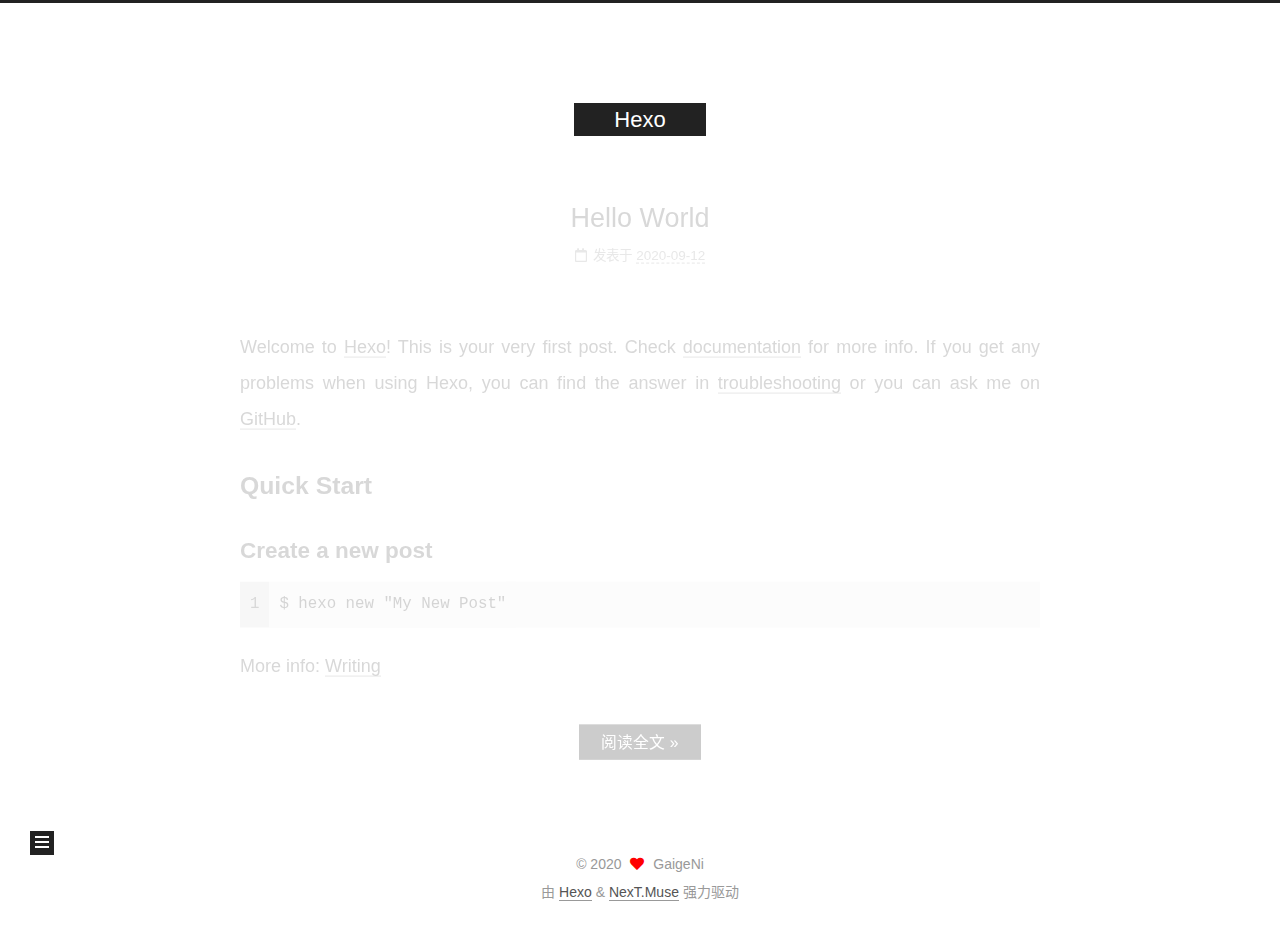
==== commit a42e9e28: "Site updated: 2020-09-12 10:35:48" ====
--- a/index.html
+++ b/index.html
@@ -150,8 +150,9 @@
                 <i class="far fa-calendar"></i>
               </span>
               <span class="post-meta-item-text">发表于</span>
-
-              <time title="创建时间：2020-09-12 09:57:28" itemprop="dateCreated datePublished" datetime="2020-09-12T09:57:28+08:00">2020-09-12</time>
+              
+
+              <time title="创建时间：2020-09-12 09:57:28 / 修改时间：10:34:30" itemprop="dateCreated datePublished" datetime="2020-09-12T09:57:28+08:00">2020-09-12</time>
             </span>
 
           
@@ -169,16 +170,14 @@
 <h2 id="Quick-Start"><a href="#Quick-Start" class="headerlink" title="Quick Start"></a>Quick Start</h2><h3 id="Create-a-new-post"><a href="#Create-a-new-post" class="headerlink" title="Create a new post"></a>Create a new post</h3><figure class="highlight bash"><table><tr><td class="gutter"><pre><span class="line">1</span><br></pre></td><td class="code"><pre><span class="line">$ hexo new <span class="string">&quot;My New Post&quot;</span></span><br></pre></td></tr></table></figure>
 
 <p>More info: <a target="_blank" rel="noopener" href="https://hexo.io/docs/writing.html">Writing</a></p>
-<h3 id="Run-server"><a href="#Run-server" class="headerlink" title="Run server"></a>Run server</h3><figure class="highlight bash"><table><tr><td class="gutter"><pre><span class="line">1</span><br></pre></td><td class="code"><pre><span class="line">$ hexo server</span><br></pre></td></tr></table></figure>
-
-<p>More info: <a target="_blank" rel="noopener" href="https://hexo.io/docs/server.html">Server</a></p>
-<h3 id="Generate-static-files"><a href="#Generate-static-files" class="headerlink" title="Generate static files"></a>Generate static files</h3><figure class="highlight bash"><table><tr><td class="gutter"><pre><span class="line">1</span><br></pre></td><td class="code"><pre><span class="line">$ hexo generate</span><br></pre></td></tr></table></figure>
-
-<p>More info: <a target="_blank" rel="noopener" href="https://hexo.io/docs/generating.html">Generating</a></p>
-<h3 id="Deploy-to-remote-sites"><a href="#Deploy-to-remote-sites" class="headerlink" title="Deploy to remote sites"></a>Deploy to remote sites</h3><figure class="highlight bash"><table><tr><td class="gutter"><pre><span class="line">1</span><br></pre></td><td class="code"><pre><span class="line">$ hexo deploy</span><br></pre></td></tr></table></figure>
-
-<p>More info: <a target="_blank" rel="noopener" href="https://hexo.io/docs/one-command-deployment.html">Deployment</a></p>
-
+          <!--noindex-->
+            <div class="post-button">
+              <a class="btn" href="/2020/09/12/hello-world/#more" rel="contents">
+                阅读全文 &raquo;
+              </a>
+            </div>
+          <!--/noindex-->
+        
       
     </div>
 
